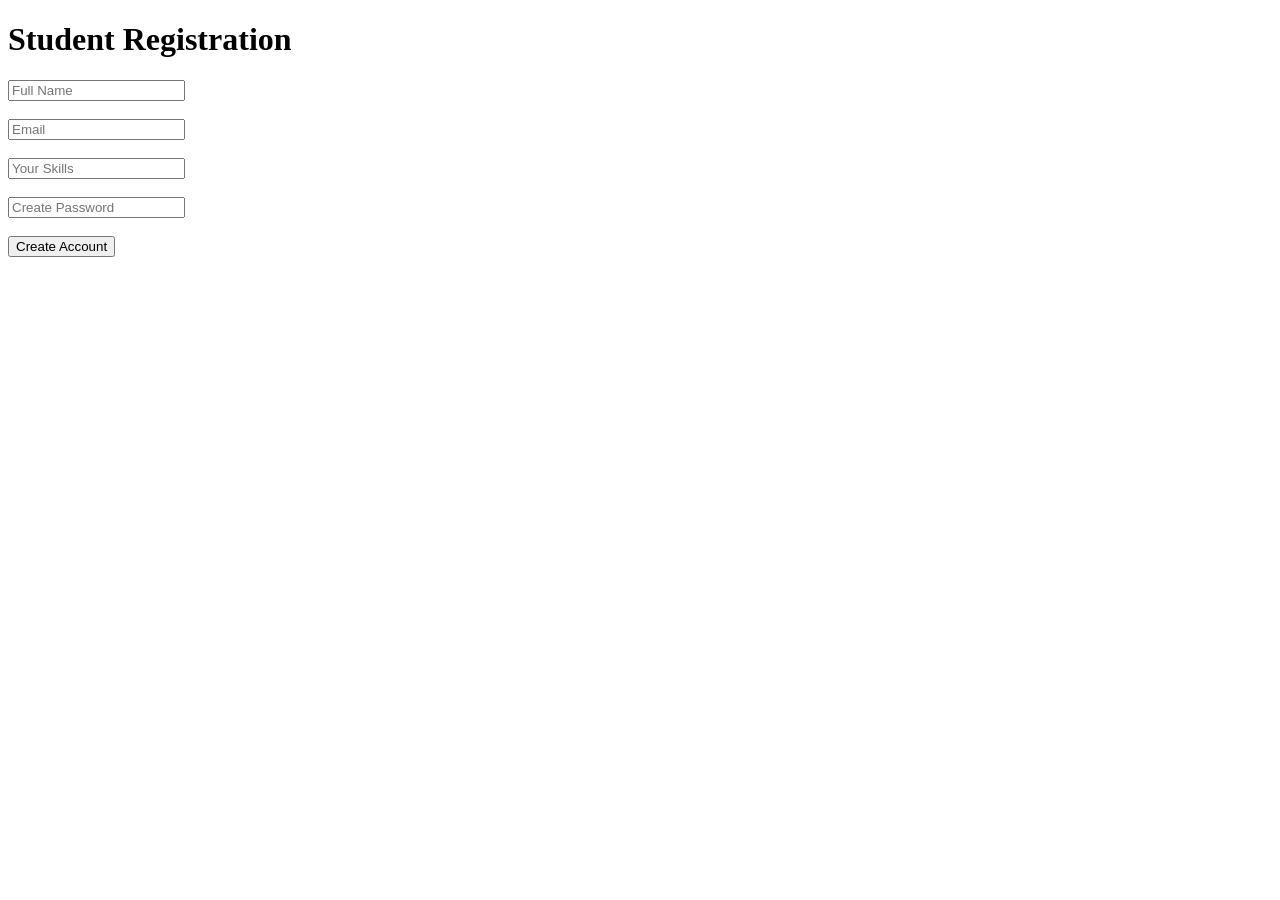
==== register.html @ cf4720f3 "Create register.html" ====
<!DOCTYPE html>
<html>
<head>
<title>Student Registration - AI Project Team Finder</title>
<meta name="viewport" content="width=device-width, initial-scale=1.0">
</head>

<body>

<h1>Student Registration</h1>

<input id="name" placeholder="Full Name">
<br><br>

<input id="email" placeholder="Email">
<br><br>

<input id="skill" placeholder="Your Skills">
<br><br>

<input id="password" placeholder="Create Password" type="password">
<br><br>

<button onclick="register()">Create Account</button>

<p id="message"></p>

<script>

function register(){

let name = document.getElementById("name").value;
let skill = document.getElementById("skill").value;

if(name && skill){

document.getElementById("message").innerHTML =
"Account created for " + name + ". Your skills: " + skill;

}
else{

document.getElementById("message").innerHTML =
"Please fill all details";

}

}

</script>

</body>
</html>
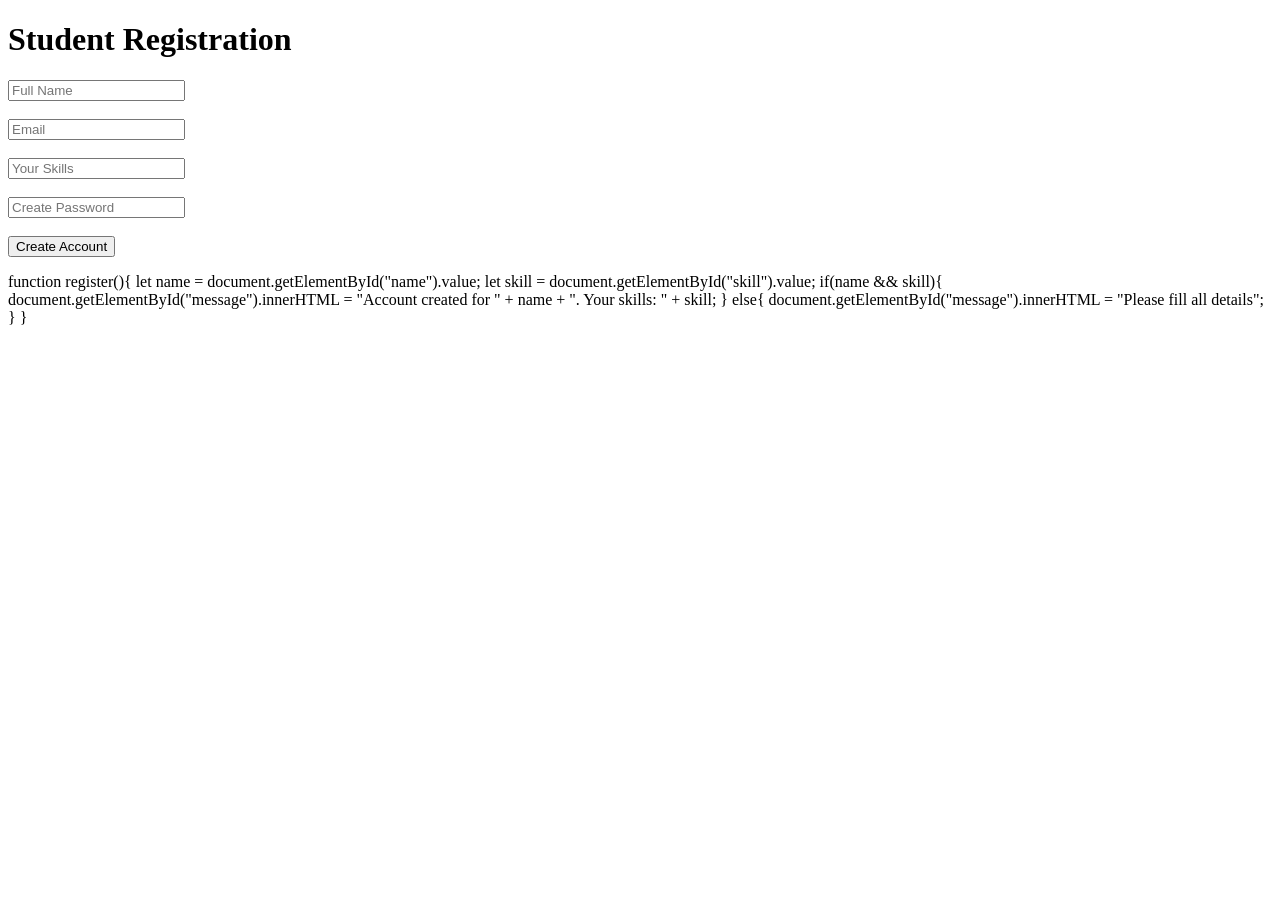
==== commit 616c253d: "Update register.html" ====
--- a/register.html
+++ b/register.html
@@ -26,7 +26,21 @@
 <p id="message"></p>
 
 <script>
+<script>
 
+const firebaseConfig = {
+  apiKey: "YOUR KEY",
+  authDomain: "YOUR DOMAIN",
+  projectId: "YOUR ID"
+};
+
+// Firebase setup here
+
+function register(){
+
+}
+
+</script>
 function register(){
 
 let name = document.getElementById("name").value;
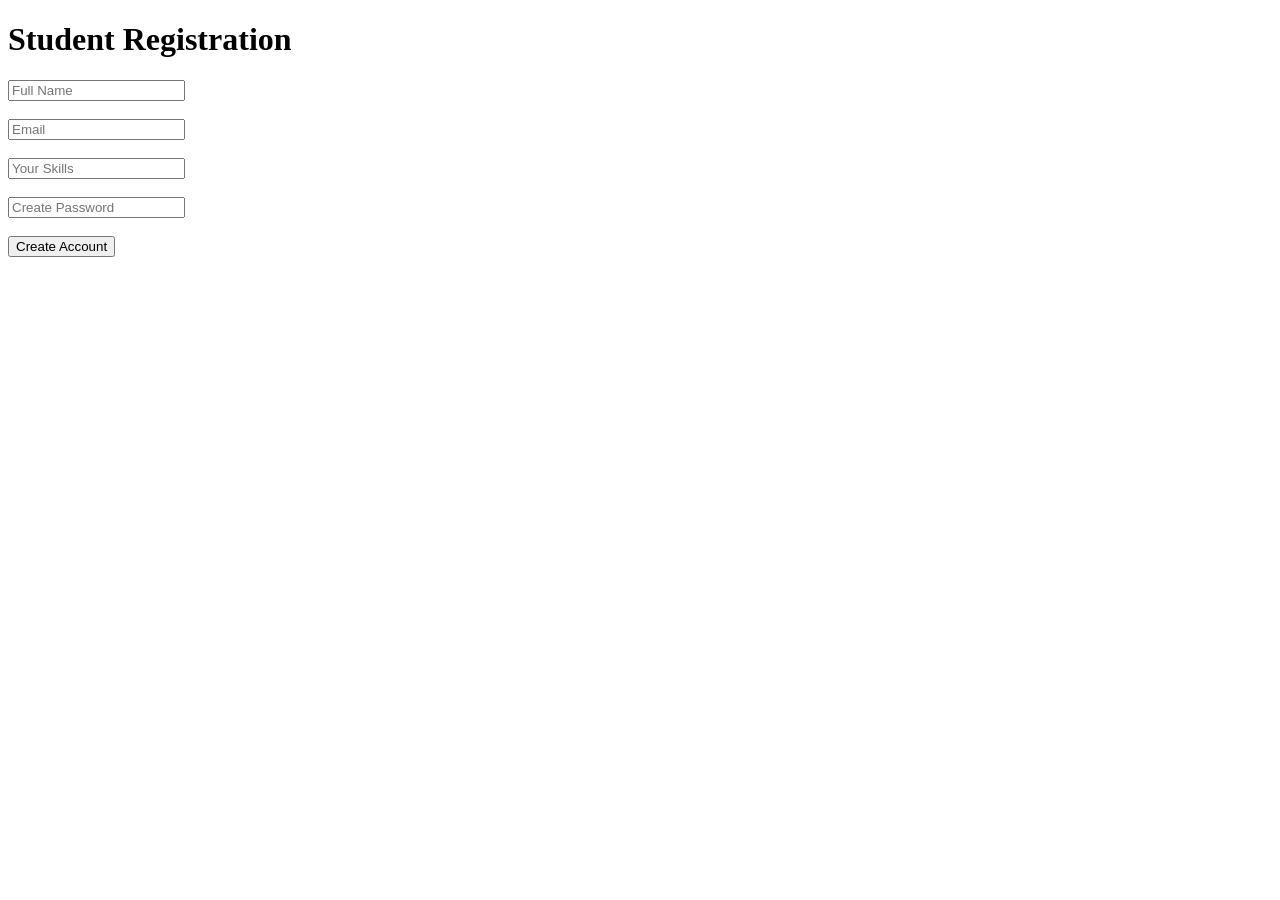
==== commit 1c68f3da: "Update register.html" ====
--- a/register.html
+++ b/register.html
@@ -39,29 +39,12 @@
 function register(){
 
 }
+<script type="module">
 
-</script>
-function register(){
-
-let name = document.getElementById("name").value;
-let skill = document.getElementById("skill").value;
-
-if(name && skill){
-
-document.getElementById("message").innerHTML =
-"Account created for " + name + ". Your skills: " + skill;
-
-}
-else{
-
-document.getElementById("message").innerHTML =
-"Please fill all details";
-
-}
-
-}
+// Firebase code will be here
 
 </script>
 
+
 </body>
 </html>
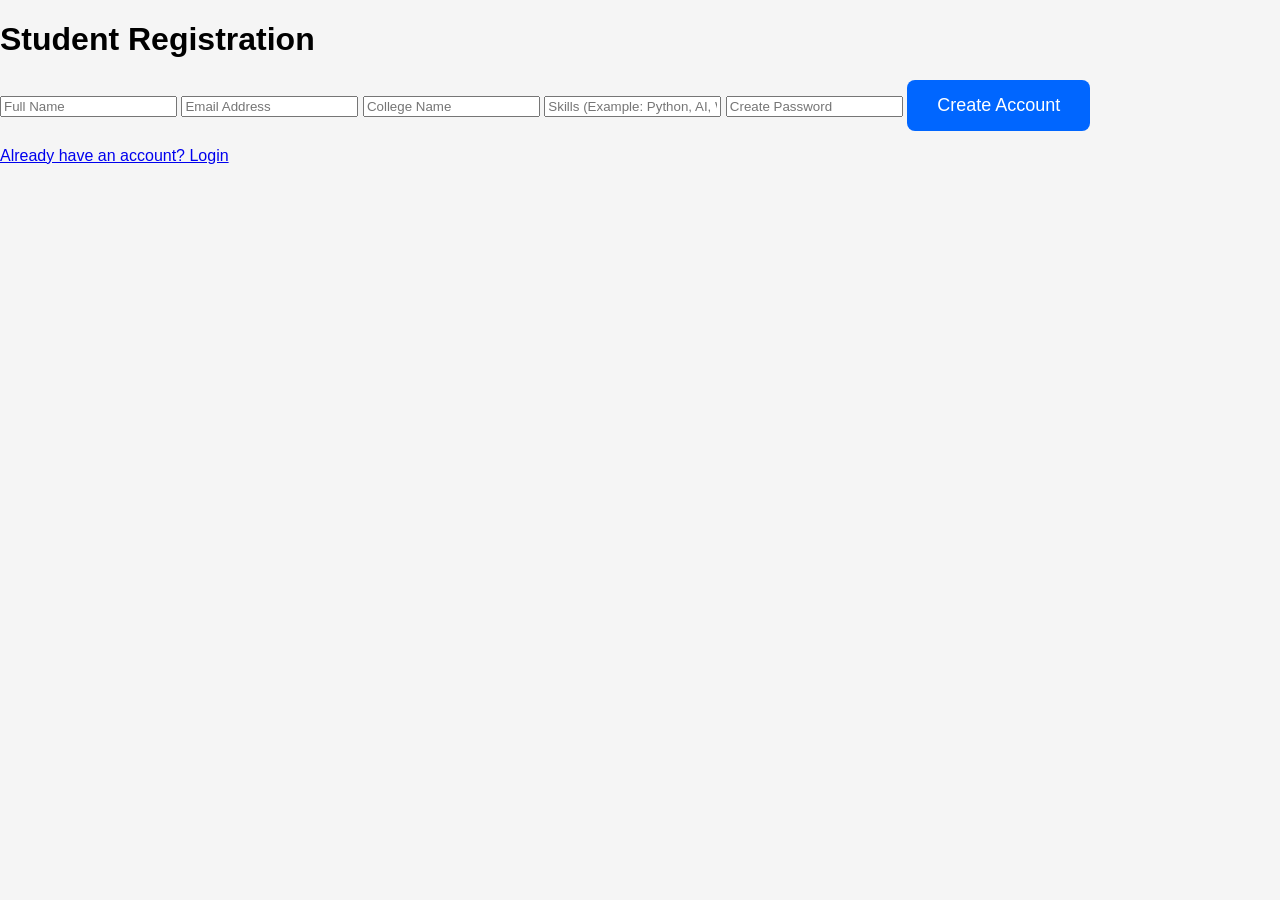
==== commit 13bafc14: "Update register.html" ====
--- a/register.html
+++ b/register.html
@@ -1,50 +1,35 @@
 <!DOCTYPE html>
 <html>
 <head>
-<title>Student Registration - AI Project Team Finder</title>
-<meta name="viewport" content="width=device-width, initial-scale=1.0">
+    <title>Student Registration</title>
+    <meta name="viewport" content="width=device-width, initial-scale=1.0">
+    <link rel="stylesheet" href="style.css">
 </head>
+<body>
 
-<body>
+<div class="container">
 
 <h1>Student Registration</h1>
 
-<input id="name" placeholder="Full Name">
-<br><br>
+<input type="text" id="name" placeholder="Full Name">
 
-<input id="email" placeholder="Email">
-<br><br>
+<input type="email" id="email" placeholder="Email Address">
 
-<input id="skill" placeholder="Your Skills">
-<br><br>
+<input type="text" id="college" placeholder="College Name">
 
-<input id="password" placeholder="Create Password" type="password">
-<br><br>
+<input type="text" id="skills" placeholder="Skills (Example: Python, AI, Web Development)">
+
+<input type="password" id="password" placeholder="Create Password">
 
 <button onclick="register()">Create Account</button>
 
 <p id="message"></p>
 
-<script>
-<script>
+<p><a href="login.html">Already have an account? Login</a></p>
 
-const firebaseConfig = {
-  apiKey: "YOUR KEY",
-  authDomain: "YOUR DOMAIN",
-  projectId: "YOUR ID"
-};
+</div>
 
-// Firebase setup here
-
-function register(){
-
-}
-<script type="module">
-
-// Firebase code will be here
-
-</script>
-
+<script src="script.js"></script>
 
 </body>
 </html>
--- a/style.css
+++ b/style.css
@@ -0,0 +1,26 @@
+body{
+    margin:0;
+    font-family:Arial,sans-serif;
+    background:#f5f5f5;
+}
+
+header{
+    background:#0066ff;
+    color:white;
+    padding:20px;
+    text-align:center;
+}
+
+.hero{
+    text-align:center;
+    padding:80px 20px;
+}
+
+button{
+    background:#0066ff;
+    color:white;
+    border:none;
+    padding:15px 30px;
+    border-radius:8px;
+    font-size:18px;
+}
